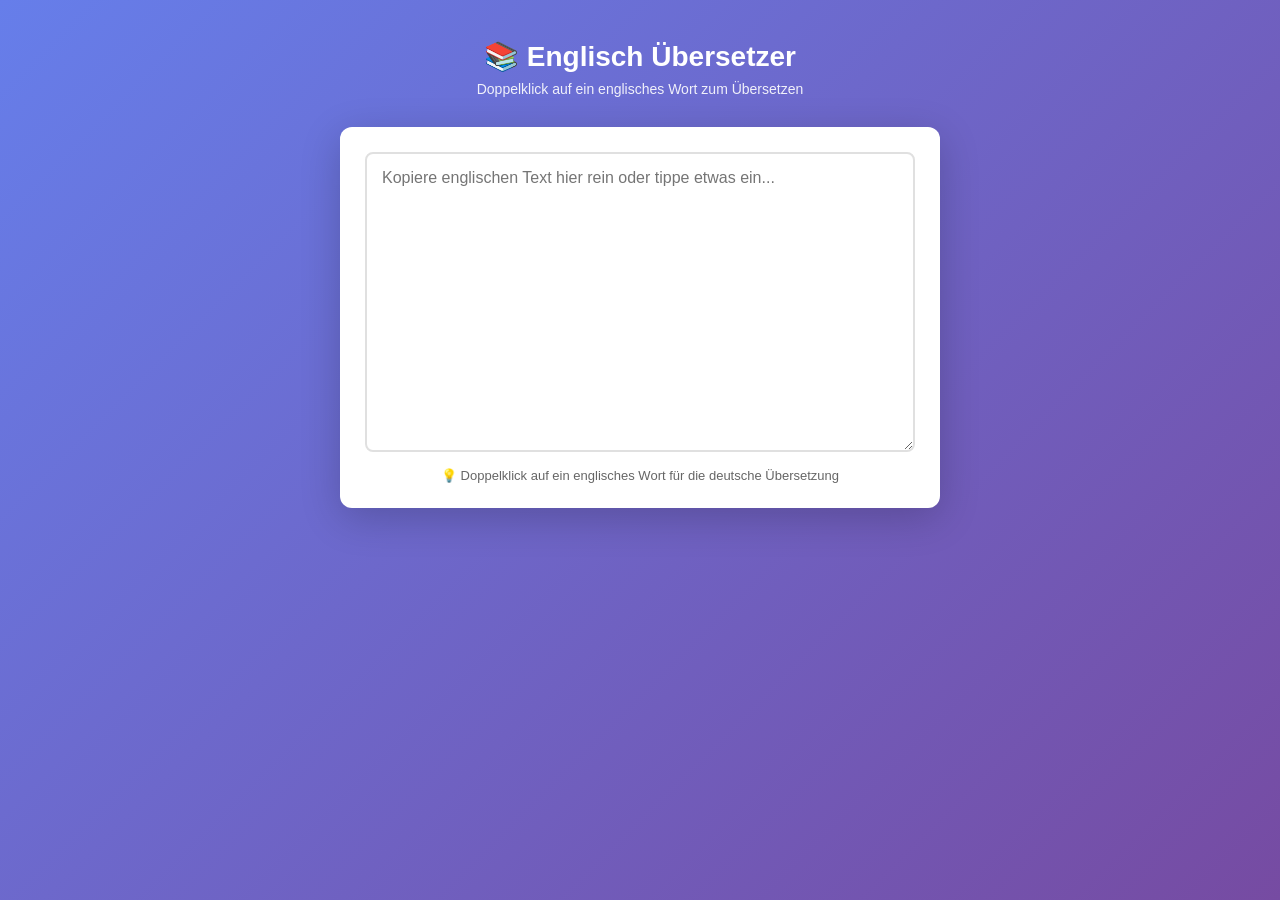
==== index.html @ 5a118892 "Add files via upload" ====
<!DOCTYPE html>
<html lang="de">
<head>
  <meta charset="UTF-8">
  <meta name="viewport" content="width=device-width, initial-scale=1.0">
  <title>Englisch Übersetzer</title>
  <style>
    * {
      margin: 0;
      padding: 0;
      box-sizing: border-box;
    }

    body {
      font-family: -apple-system, BlinkMacSystemFont, 'Segoe UI', Roboto, sans-serif;
      background: linear-gradient(135deg, #667eea 0%, #764ba2 100%);
      min-height: 100vh;
      padding: 20px;
    }

    .container {
      max-width: 600px;
      margin: 0 auto;
    }

    header {
      text-align: center;
      color: white;
      margin-bottom: 30px;
      margin-top: 20px;
    }

    header h1 {
      font-size: 28px;
      margin-bottom: 8px;
    }

    header p {
      font-size: 14px;
      opacity: 0.9;
    }

    .card {
      background: white;
      border-radius: 12px;
      padding: 25px;
      box-shadow: 0 10px 40px rgba(0, 0, 0, 0.2);
    }

    textarea {
      width: 100%;
      min-height: 300px;
      padding: 15px;
      border: 2px solid #e0e0e0;
      border-radius: 8px;
      font-size: 16px;
      font-family: inherit;
      resize: vertical;
      transition: border-color 0.2s;
    }

    textarea:focus {
      outline: none;
      border-color: #667eea;
      box-shadow: 0 0 0 3px rgba(102, 126, 234, 0.1);
    }

    .hint {
      margin-top: 12px;
      font-size: 13px;
      color: #666;
      text-align: center;
    }

    /* Translation Popup */
    .popup {
      position: fixed;
      background: white;
      border: 1px solid #e0e0e0;
      border-radius: 8px;
      box-shadow: 0 4px 16px rgba(0, 0, 0, 0.15);
      z-index: 9999;
      min-width: 250px;
      max-width: 300px;
      padding: 0;
      animation: popupIn 0.2s ease-out;
    }

    @keyframes popupIn {
      from {
        opacity: 0;
        transform: scale(0.9);
      }
      to {
        opacity: 1;
        transform: scale(1);
      }
    }

    .popup-header {
      display: flex;
      justify-content: space-between;
      align-items: center;
      padding: 12px;
      border-bottom: 1px solid #e0e0e0;
    }

    .popup-header strong {
      font-size: 14px;
      color: #333;
      word-break: break-word;
    }

    .close-btn {
      background: none;
      border: none;
      font-size: 20px;
      cursor: pointer;
      color: #999;
      padding: 0;
      width: 24px;
      height: 24px;
    }

    .close-btn:hover {
      color: #333;
    }

    .popup-translation {
      padding: 12px;
      font-size: 14px;
      color: #666;
      background: #f9f9f9;
      line-height: 1.5;
    }

    .message {
      position: fixed;
      bottom: 20px;
      left: 20px;
      right: 20px;
      background: #4CAF50;
      color: white;
      padding: 12px;
      border-radius: 6px;
      text-align: center;
      animation: slideUp 0.3s ease-out;
      z-index: 10000;
    }

    @keyframes slideUp {
      from {
        opacity: 0;
        transform: translateY(20px);
      }
      to {
        opacity: 1;
        transform: translateY(0);
      }
    }

    @media (max-width: 480px) {
      header h1 {
        font-size: 24px;
      }

      .card {
        padding: 20px;
      }

      textarea {
        min-height: 250px;
      }
    }
  </style>
</head>
<body>
  <div class="container">
    <header>
      <h1>📚 Englisch Übersetzer</h1>
      <p>Doppelklick auf ein englisches Wort zum Übersetzen</p>
    </header>

    <div class="card">
      <textarea
        id="textArea"
        placeholder="Kopiere englischen Text hier rein oder tippe etwas ein..."
      ></textarea>
      <div class="hint">💡 Doppelklick auf ein englisches Wort für die deutsche Übersetzung</div>
    </div>
  </div>

  <script>
    const textArea = document.getElementById('textArea');

    textArea.addEventListener('dblclick', (event) => {
      const selectedText = window.getSelection().toString().trim();

      if (!selectedText || selectedText.length < 2) {
        return;
      }

      const word = selectedText.split(/\s+/)[0];

      const rect = event.target.getBoundingClientRect();
      const x = event.clientX || rect.left;
      const y = event.clientY || rect.top;

      translateWord(word, x, y);
    });

    async function translateWord(word, x, y) {
      try {
        const response = await fetch(
          `https://api.mymemory.translated.net/get?q=${encodeURIComponent(word)}&langpair=en|de`
        );
        const data = await response.json();
        const translation = data.responseData.translatedText;

        showPopup(word, translation, x, y);
      } catch (error) {
        showMessage('Fehler beim Übersetzen');
      }
    }

    function showPopup(word, translation, x, y) {
      // Entferne altes Popup
      const oldPopup = document.querySelector('.popup');
      if (oldPopup) {
        oldPopup.remove();
      }

      // Erstelle neues Popup
      const popup = document.createElement('div');
      popup.className = 'popup';
      popup.innerHTML = `
        <div class="popup-header">
          <strong>${word}</strong>
          <button class="close-btn">×</button>
        </div>
        <div class="popup-translation">${translation}</div>
      `;

      document.body.appendChild(popup);

      // Position berechnen
      let popupX = x;
      let popupY = y + 20;

      if (popupX + 300 > window.innerWidth) {
        popupX = window.innerWidth - 310;
      }
      if (popupX < 10) {
        popupX = 10;
      }

      popup.style.left = popupX + 'px';
      popup.style.top = popupY + 'px';

      // Close Button
      popup.querySelector('.close-btn').addEventListener('click', () => {
        popup.remove();
      });

      // Auto-close nach 5 Sekunden
      setTimeout(() => {
        if (document.body.contains(popup)) {
          popup.remove();
        }
      }, 5000);

      // Close beim Klick außerhalb
      document.addEventListener('click', (e) => {
        if (!popup.contains(e.target) && document.body.contains(popup)) {
          popup.remove();
        }
      }, { once: true });
    }

    function showMessage(text) {
      const msg = document.createElement('div');
      msg.className = 'message';
      msg.textContent = text;
      document.body.appendChild(msg);

      setTimeout(() => msg.remove(), 2000);
    }
  </script>
</body>
</html>
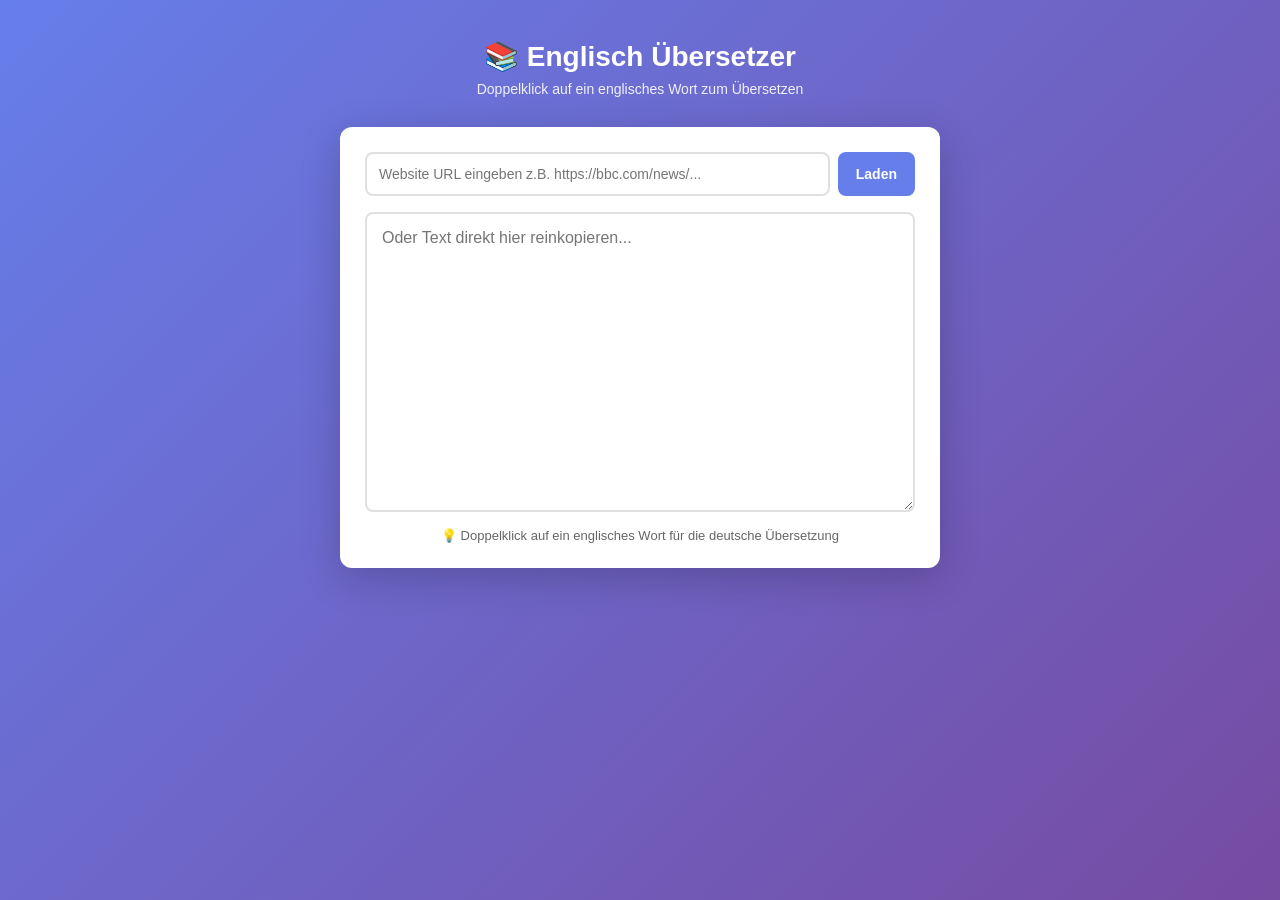
==== commit 2401529f: "Update index.html" ====
--- a/index.html
+++ b/index.html
@@ -5,173 +5,28 @@
   <meta name="viewport" content="width=device-width, initial-scale=1.0">
   <title>Englisch Übersetzer</title>
   <style>
-    * {
-      margin: 0;
-      padding: 0;
-      box-sizing: border-box;
-    }
-
-    body {
-      font-family: -apple-system, BlinkMacSystemFont, 'Segoe UI', Roboto, sans-serif;
-      background: linear-gradient(135deg, #667eea 0%, #764ba2 100%);
-      min-height: 100vh;
-      padding: 20px;
-    }
-
-    .container {
-      max-width: 600px;
-      margin: 0 auto;
-    }
-
-    header {
-      text-align: center;
-      color: white;
-      margin-bottom: 30px;
-      margin-top: 20px;
-    }
-
-    header h1 {
-      font-size: 28px;
-      margin-bottom: 8px;
-    }
-
-    header p {
-      font-size: 14px;
-      opacity: 0.9;
-    }
-
-    .card {
-      background: white;
-      border-radius: 12px;
-      padding: 25px;
-      box-shadow: 0 10px 40px rgba(0, 0, 0, 0.2);
-    }
-
-    textarea {
-      width: 100%;
-      min-height: 300px;
-      padding: 15px;
-      border: 2px solid #e0e0e0;
-      border-radius: 8px;
-      font-size: 16px;
-      font-family: inherit;
-      resize: vertical;
-      transition: border-color 0.2s;
-    }
-
-    textarea:focus {
-      outline: none;
-      border-color: #667eea;
-      box-shadow: 0 0 0 3px rgba(102, 126, 234, 0.1);
-    }
-
-    .hint {
-      margin-top: 12px;
-      font-size: 13px;
-      color: #666;
-      text-align: center;
-    }
-
-    /* Translation Popup */
-    .popup {
-      position: fixed;
-      background: white;
-      border: 1px solid #e0e0e0;
-      border-radius: 8px;
-      box-shadow: 0 4px 16px rgba(0, 0, 0, 0.15);
-      z-index: 9999;
-      min-width: 250px;
-      max-width: 300px;
-      padding: 0;
-      animation: popupIn 0.2s ease-out;
-    }
-
-    @keyframes popupIn {
-      from {
-        opacity: 0;
-        transform: scale(0.9);
-      }
-      to {
-        opacity: 1;
-        transform: scale(1);
-      }
-    }
-
-    .popup-header {
-      display: flex;
-      justify-content: space-between;
-      align-items: center;
-      padding: 12px;
-      border-bottom: 1px solid #e0e0e0;
-    }
-
-    .popup-header strong {
-      font-size: 14px;
-      color: #333;
-      word-break: break-word;
-    }
-
-    .close-btn {
-      background: none;
-      border: none;
-      font-size: 20px;
-      cursor: pointer;
-      color: #999;
-      padding: 0;
-      width: 24px;
-      height: 24px;
-    }
-
-    .close-btn:hover {
-      color: #333;
-    }
-
-    .popup-translation {
-      padding: 12px;
-      font-size: 14px;
-      color: #666;
-      background: #f9f9f9;
-      line-height: 1.5;
-    }
-
-    .message {
-      position: fixed;
-      bottom: 20px;
-      left: 20px;
-      right: 20px;
-      background: #4CAF50;
-      color: white;
-      padding: 12px;
-      border-radius: 6px;
-      text-align: center;
-      animation: slideUp 0.3s ease-out;
-      z-index: 10000;
-    }
-
-    @keyframes slideUp {
-      from {
-        opacity: 0;
-        transform: translateY(20px);
-      }
-      to {
-        opacity: 1;
-        transform: translateY(0);
-      }
-    }
-
-    @media (max-width: 480px) {
-      header h1 {
-        font-size: 24px;
-      }
-
-      .card {
-        padding: 20px;
-      }
-
-      textarea {
-        min-height: 250px;
-      }
-    }
+    * { margin: 0; padding: 0; box-sizing: border-box; }
+    body { font-family: -apple-system, BlinkMacSystemFont, 'Segoe UI', Roboto, sans-serif; background: linear-gradient(135deg, #667eea 0%, #764ba2 100%); min-height: 100vh; padding: 20px; }
+    .container { max-width: 600px; margin: 0 auto; }
+    header { text-align: center; color: white; margin-bottom: 30px; margin-top: 20px; }
+    header h1 { font-size: 28px; margin-bottom: 8px; }
+    header p { font-size: 14px; opacity: 0.9; }
+    .card { background: white; border-radius: 12px; padding: 25px; box-shadow: 0 10px 40px rgba(0,0,0,0.2); }
+    textarea { width: 100%; min-height: 300px; padding: 15px; border: 2px solid #e0e0e0; border-radius: 8px; font-size: 16px; font-family: inherit; resize: vertical; }
+    textarea:focus { outline: none; border-color: #667eea; }
+    .url-row { display: flex; gap: 8px; margin-bottom: 16px; }
+    .url-row input { flex: 1; padding: 12px; border: 2px solid #e0e0e0; border-radius: 8px; font-size: 14px; font-family: inherit; }
+    .url-row input:focus { outline: none; border-color: #667eea; }
+    .load-btn { background: #667eea; color: white; border: none; border-radius: 8px; padding: 12px 18px; font-size: 14px; font-weight: 600; cursor: pointer; white-space: nowrap; }
+    .load-btn:hover { background: #764ba2; }
+    .load-btn:disabled { background: #bbb; cursor: not-allowed; }
+    .hint { margin-top: 12px; font-size: 13px; color: #666; text-align: center; }
+    .popup { position: fixed; background: white; border: 1px solid #e0e0e0; border-radius: 8px; box-shadow: 0 4px 16px rgba(0,0,0,0.15); z-index: 9999; min-width: 250px; max-width: 300px; }
+    .popup-header { display: flex; justify-content: space-between; align-items: center; padding: 12px; border-bottom: 1px solid #e0e0e0; }
+    .popup-header strong { font-size: 14px; color: #333; }
+    .close-btn { background: none; border: none; font-size: 20px; cursor: pointer; color: #999; }
+    .popup-translation { padding: 12px; font-size: 14px; color: #666; background: #f9f9f9; line-height: 1.5; }
+    .message { position: fixed; bottom: 20px; left: 20px; right: 20px; background: #4CAF50; color: white; padding: 12px; border-radius: 6px; text-align: center; z-index: 10000; }
   </style>
 </head>
 <body>
@@ -180,101 +35,74 @@
       <h1>📚 Englisch Übersetzer</h1>
       <p>Doppelklick auf ein englisches Wort zum Übersetzen</p>
     </header>
-
     <div class="card">
-      <textarea
-        id="textArea"
-        placeholder="Kopiere englischen Text hier rein oder tippe etwas ein..."
-      ></textarea>
+      <div class="url-row">
+        <input id="urlInput" type="url" placeholder="Website URL eingeben z.B. https://bbc.com/news/..." />
+        <button class="load-btn" id="loadBtn">Laden</button>
+      </div>
+      <textarea id="textArea" placeholder="Oder Text direkt hier reinkopieren..."></textarea>
       <div class="hint">💡 Doppelklick auf ein englisches Wort für die deutsche Übersetzung</div>
     </div>
   </div>
-
   <script>
     const textArea = document.getElementById('textArea');
+    const urlInput = document.getElementById('urlInput');
+    const loadBtn = document.getElementById('loadBtn');
+
+    loadBtn.addEventListener('click', async () => {
+      const url = urlInput.value.trim();
+      if (!url) return;
+      loadBtn.disabled = true;
+      loadBtn.textContent = 'Lädt...';
+      try {
+        const proxyUrl = `https://api.allorigins.win/get?url=${encodeURIComponent(url)}`;
+        const response = await fetch(proxyUrl);
+        const data = await response.json();
+        const parser = new DOMParser();
+        const doc = parser.parseFromString(data.contents, 'text/html');
+        ['script','style','nav','header','footer','aside'].forEach(tag => {
+          doc.querySelectorAll(tag).forEach(el => el.remove());
+        });
+        const text = (doc.body?.innerText || doc.body?.textContent || '').replace(/\n{3,}/g, '\n\n').trim();
+        textArea.value = text;
+        showMessage('✅ Website geladen!');
+      } catch (err) {
+        showMessage('❌ Fehler beim Laden der Website');
+      } finally {
+        loadBtn.disabled = false;
+        loadBtn.textContent = 'Laden';
+      }
+    });
+
+    urlInput.addEventListener('keydown', (e) => { if (e.key === 'Enter') loadBtn.click(); });
 
     textArea.addEventListener('dblclick', (event) => {
       const selectedText = window.getSelection().toString().trim();
-
-      if (!selectedText || selectedText.length < 2) {
-        return;
-      }
-
+      if (!selectedText || selectedText.length < 2) return;
       const word = selectedText.split(/\s+/)[0];
-
-      const rect = event.target.getBoundingClientRect();
-      const x = event.clientX || rect.left;
-      const y = event.clientY || rect.top;
-
-      translateWord(word, x, y);
+      translateWord(word, event.clientX, event.clientY);
     });
 
     async function translateWord(word, x, y) {
       try {
-        const response = await fetch(
-          `https://api.mymemory.translated.net/get?q=${encodeURIComponent(word)}&langpair=en|de`
-        );
+        const response = await fetch(`https://api.mymemory.translated.net/get?q=${encodeURIComponent(word)}&langpair=en|de`);
         const data = await response.json();
-        const translation = data.responseData.translatedText;
-
-        showPopup(word, translation, x, y);
-      } catch (error) {
-        showMessage('Fehler beim Übersetzen');
-      }
+        showPopup(word, data.responseData.translatedText, x, y);
+      } catch (error) { showMessage('Fehler beim Übersetzen'); }
     }
 
     function showPopup(word, translation, x, y) {
-      // Entferne altes Popup
-      const oldPopup = document.querySelector('.popup');
-      if (oldPopup) {
-        oldPopup.remove();
-      }
-
-      // Erstelle neues Popup
+      document.querySelector('.popup')?.remove();
       const popup = document.createElement('div');
       popup.className = 'popup';
-      popup.innerHTML = `
-        <div class="popup-header">
-          <strong>${word}</strong>
-          <button class="close-btn">×</button>
-        </div>
-        <div class="popup-translation">${translation}</div>
-      `;
-
+      popup.innerHTML = `<div class="popup-header"><strong>${word}</strong><button class="close-btn">×</button></div><div class="popup-translation">${translation}</div>`;
       document.body.appendChild(popup);
-
-      // Position berechnen
-      let popupX = x;
-      let popupY = y + 20;
-
-      if (popupX + 300 > window.innerWidth) {
-        popupX = window.innerWidth - 310;
-      }
-      if (popupX < 10) {
-        popupX = 10;
-      }
-
-      popup.style.left = popupX + 'px';
-      popup.style.top = popupY + 'px';
-
-      // Close Button
-      popup.querySelector('.close-btn').addEventListener('click', () => {
-        popup.remove();
-      });
-
-      // Auto-close nach 5 Sekunden
-      setTimeout(() => {
-        if (document.body.contains(popup)) {
-          popup.remove();
-        }
-      }, 5000);
-
-      // Close beim Klick außerhalb
-      document.addEventListener('click', (e) => {
-        if (!popup.contains(e.target) && document.body.contains(popup)) {
-          popup.remove();
-        }
-      }, { once: true });
+      let px = Math.min(x, window.innerWidth - 310);
+      popup.style.left = Math.max(px, 10) + 'px';
+      popup.style.top = (y + 20) + 'px';
+      popup.querySelector('.close-btn').addEventListener('click', () => popup.remove());
+      setTimeout(() => popup.remove(), 5000);
+      document.addEventListener('click', (e) => { if (!popup.contains(e.target)) popup.remove(); }, { once: true });
     }
 
     function showMessage(text) {
@@ -282,7 +110,6 @@
       msg.className = 'message';
       msg.textContent = text;
       document.body.appendChild(msg);
-
       setTimeout(() => msg.remove(), 2000);
     }
   </script>
